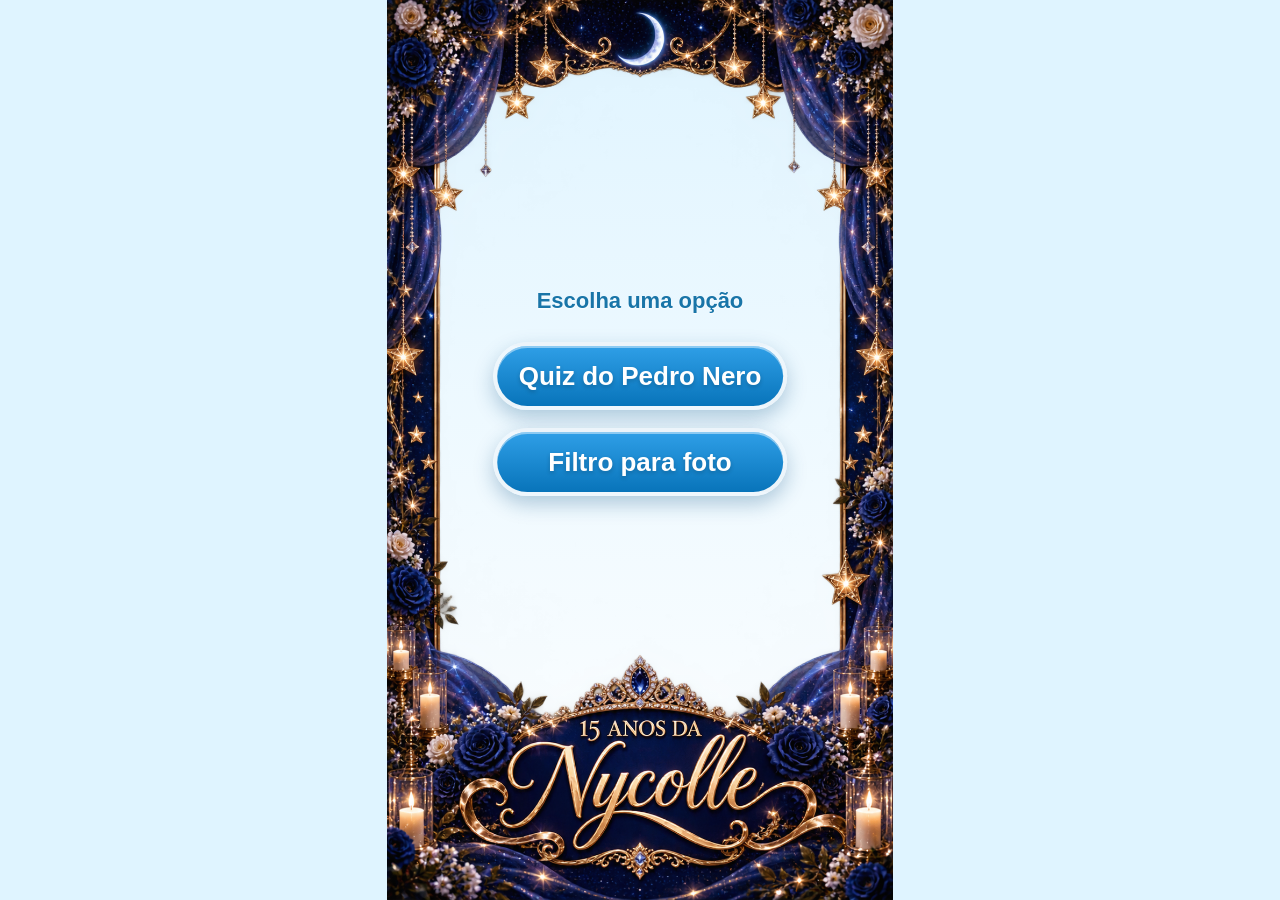
==== index.html @ e81c1798 "Add files via upload" ====
<!DOCTYPE html>
<html lang="pt-BR">
<head>
  <meta charset="UTF-8">
  <meta name="viewport" content="width=device-width, initial-scale=1, viewport-fit=cover">
  <title>Pedro Nero • 1 aninho</title>
  <style>
    * { box-sizing: border-box; }
    html,body { margin:0; min-height:100%; background:#dff4ff; }
    body { display:flex; justify-content:center; font-family:Arial,sans-serif; }
    .stage {
      position:relative;
      width:min(100vw, calc(100vh * 9 / 16));
      aspect-ratio:9/16;
      overflow:hidden;
      background:linear-gradient(#dff4ff,#fff);
    }
    .art {
      position:absolute; inset:0; width:100%; height:100%; object-fit:cover;
      user-select:none; -webkit-user-drag:none;
    }
    .menu {
      position:absolute; left:50%; top:38%; transform:translateX(-50%);
      width:58%; display:flex; flex-direction:column; gap:18px; z-index:3;
    }
    .menu a {
      display:flex; align-items:center; justify-content:center; text-align:center;
      min-height:68px; padding:14px 18px; border-radius:999px;
      text-decoration:none; font-weight:800; font-size:clamp(18px,4.4vw,26px);
      color:#fff; background:linear-gradient(180deg,#2f9fe7,#0874ba);
      border:4px solid rgba(255,255,255,.92);
      box-shadow:0 8px 20px rgba(0,75,125,.28), inset 0 2px 0 rgba(255,255,255,.45);
      text-shadow:0 2px 4px rgba(0,0,0,.2);
    }
    .menu a:active { transform:scale(.98); }
    .hint {
      position:absolute; left:50%; top:32%; transform:translateX(-50%);
      width:72%; text-align:center; color:#1975a8; font-weight:800;
      font-size:clamp(16px,3.8vw,22px); text-shadow:0 1px 2px #fff;
    }
  </style>
</head>
<body>
  <main class="stage" aria-label="Espaço interativo do Pedro Nero">
    <img class="art" src="assets/moldura.png" alt="Moldura Pedro Nero 1 aninho">
    <div class="hint">Escolha uma opção</div>
    <nav class="menu">
      <a href="quiz.html">Quiz do Pedro Nero</a>
      <a href="foto.html">Filtro para foto</a>
    </nav>
  </main>
</body>
</html>
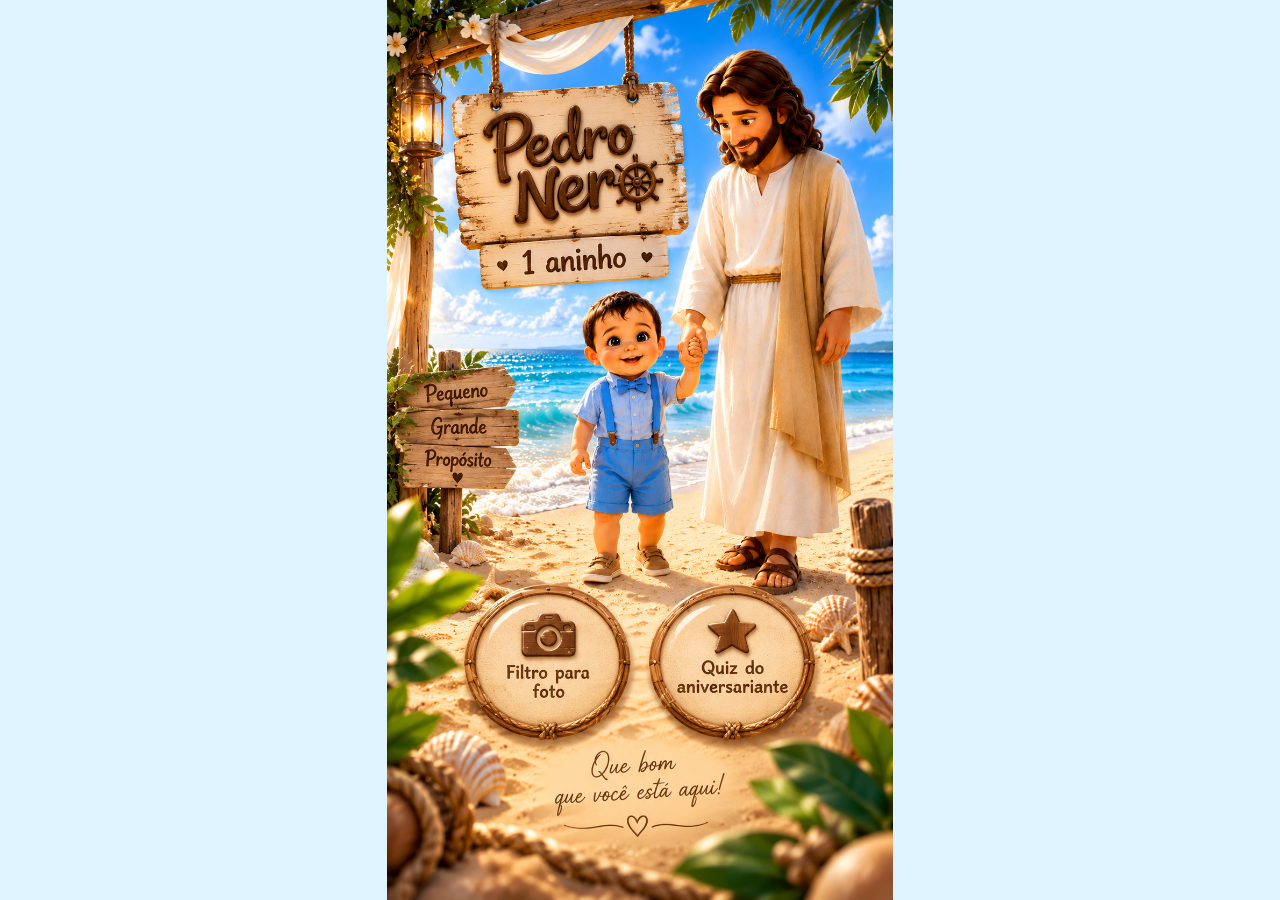
==== commit 569f6ae5: "Add files via upload" ====
--- a/index.html
+++ b/index.html
@@ -6,48 +6,73 @@
   <title>Pedro Nero • 1 aninho</title>
   <style>
     * { box-sizing: border-box; }
-    html,body { margin:0; min-height:100%; background:#dff4ff; }
-    body { display:flex; justify-content:center; font-family:Arial,sans-serif; }
+    html, body {
+      margin: 0;
+      min-height: 100%;
+      background: #dff4ff;
+    }
+    body {
+      display: flex;
+      justify-content: center;
+      font-family: Arial, sans-serif;
+    }
     .stage {
-      position:relative;
-      width:min(100vw, calc(100vh * 9 / 16));
-      aspect-ratio:9/16;
-      overflow:hidden;
-      background:linear-gradient(#dff4ff,#fff);
+      position: relative;
+      width: min(100vw, calc(100vh * 941 / 1672));
+      aspect-ratio: 941 / 1672;
+      overflow: hidden;
+      background: #dff4ff;
     }
     .art {
-      position:absolute; inset:0; width:100%; height:100%; object-fit:cover;
-      user-select:none; -webkit-user-drag:none;
+      position: absolute;
+      inset: 0;
+      width: 100%;
+      height: 100%;
+      object-fit: contain;
+      user-select: none;
+      -webkit-user-drag: none;
     }
-    .menu {
-      position:absolute; left:50%; top:38%; transform:translateX(-50%);
-      width:58%; display:flex; flex-direction:column; gap:18px; z-index:3;
+    .hotspot {
+      position: absolute;
+      display: block;
+      z-index: 2;
+      border-radius: 50%;
+      -webkit-tap-highlight-color: transparent;
+      touch-action: manipulation;
     }
-    .menu a {
-      display:flex; align-items:center; justify-content:center; text-align:center;
-      min-height:68px; padding:14px 18px; border-radius:999px;
-      text-decoration:none; font-weight:800; font-size:clamp(18px,4.4vw,26px);
-      color:#fff; background:linear-gradient(180deg,#2f9fe7,#0874ba);
-      border:4px solid rgba(255,255,255,.92);
-      box-shadow:0 8px 20px rgba(0,75,125,.28), inset 0 2px 0 rgba(255,255,255,.45);
-      text-shadow:0 2px 4px rgba(0,0,0,.2);
-    }
-    .menu a:active { transform:scale(.98); }
-    .hint {
-      position:absolute; left:50%; top:32%; transform:translateX(-50%);
-      width:72%; text-align:center; color:#1975a8; font-weight:800;
-      font-size:clamp(16px,3.8vw,22px); text-shadow:0 1px 2px #fff;
+    .debug .hotspot {
+      outline: 3px solid red;
+      background: rgba(255,0,0,.18);
     }
   </style>
 </head>
 <body>
-  <main class="stage" aria-label="Espaço interativo do Pedro Nero">
-    <img class="art" src="assets/moldura.png" alt="Moldura Pedro Nero 1 aninho">
-    <div class="hint">Escolha uma opção</div>
-    <nav class="menu">
-      <a href="quiz.html">Quiz do Pedro Nero</a>
-      <a href="foto.html">Filtro para foto</a>
-    </nav>
+  <main class="stage" id="stage" aria-label="Espaço interativo do Pedro Nero">
+    <img class="art" src="assets/tela-inicial.png" alt="Pedro Nero 1 aninho">
+    <a id="fotoBtn" class="hotspot" href="foto.html" aria-label="Filtro para foto"></a>
+    <a id="quizBtn" class="hotspot" href="quiz.html" aria-label="Quiz do aniversariante"></a>
   </main>
+
+  <script src="config.js"></script>
+  <script>
+    const cfg = window.EVENTO_CONFIG || {};
+    const botoes = cfg.botoes || {};
+
+    function aplicarArea(id, area) {
+      if (!area) return;
+      const el = document.getElementById(id);
+      el.style.left = area.x + "%";
+      el.style.top = area.y + "%";
+      el.style.width = area.largura + "%";
+      el.style.height = area.altura + "%";
+    }
+
+    aplicarArea("fotoBtn", botoes.foto);
+    aplicarArea("quizBtn", botoes.quiz);
+
+    if (new URLSearchParams(location.search).get("debug") === "1") {
+      document.getElementById("stage").classList.add("debug");
+    }
+  </script>
 </body>
 </html>
